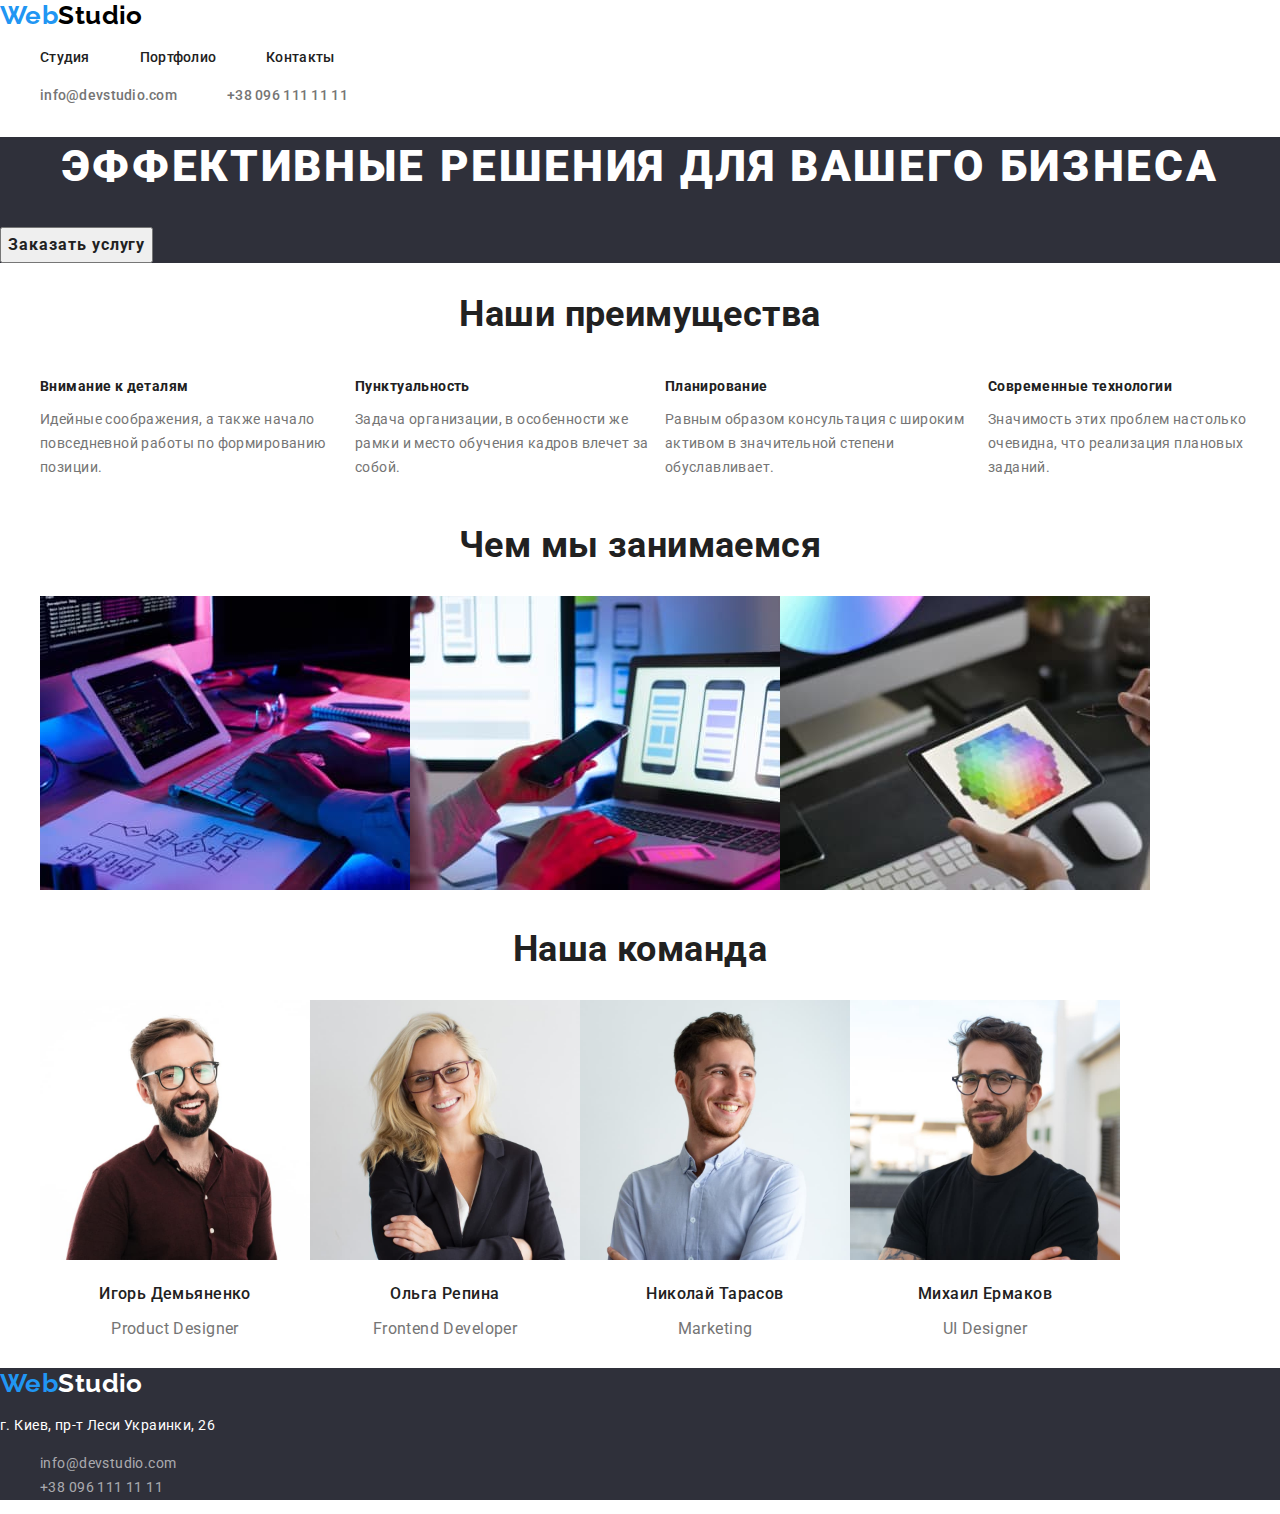
==== index.html @ 4432abd3 "учит флекс" ====
<!DOCTYPE html>
<html lang="ru">
<head>
    <meta charset="UTF-8">
    <meta http-equiv="X-UA-Compatible" content="IE=edge">
    <meta name="viewport" content="width=device-width, initial-scale=1.0">
    <link rel="preconnect" href="https://fonts.googleapis.com">
    <link rel="preconnect" href="https://fonts.gstatic.com" crossorigin>
    <link href="https://fonts.googleapis.com/css2?family=Raleway:wght@700&family=Roboto:wght@400;500;700;900&display=swap"
        rel="stylesheet">
    <link rel="stylesheet" href="https://cdnjs.cloudflare.com/ajax/libs/modern-normalize/1.1.0/modern-normalize.min.css">
    <link rel="stylesheet" href="./css/styles.css">
    <title>Студия 2.0</title>
</head>
<body>

    <header class="header ">

        <div class="container">
            <nav class="nav">
                <a href="" class="link header-logo"><span class="logo-item">Web</span>Studio</a>
                <ul class="list list-site-nav">
                    <li class="item"><a href="" class="link site-nav">Студия</a></li>
                    <li class="item"><a href="./portfolio.html" class="link site-nav">Портфолио</a></li>
                    <li class="item"><a href="" class="link site-nav">Контакты</a></li>
                </ul>
            </nav>
            
            <ul class="list list-contact">
                <li class="item"><a href="mailto:info@devstudio.com" class="link contact contact-header">info@devstudio.com</a></li>
                <li class="item"><a href="tel:+380961111111" class="link contact contact-header">+38 096 111 11 11</a></li>
            </ul>

        </div>
    </header>  

    <main>
            <section class="hero">
                    <h1 class="hero-title">Эффективные решения для вашего бизнеса</h1>
                    <button type="button" class="button hero-button">Заказать услугу</button>
            </section>
           
            
            <section class="">
                <h2 class="section-title">Наши преимущества</h2>
                <ul class="list">
                    <li>
                        <h3 class="third-title">Внимание к деталям</h3>
                        <p>Идейные соображения, а также начало повседневной работы по формированию позиции.</p>
                    </li>
                    <li>
                        <h3 class="third-title">Пунктуальность</h3>
                        <p>Задача организации, в особенности же рамки и место обучения кадров влечет за собой.</p>
                    </li>
                    <li>
                        <h3 class="third-title">Планирование</h3>
                        <p>Равным образом консультация с широким активом в значительной степени обуславливает.</p>
                    </li>
                    <li>
                        <h3 class="third-title">Современные технологии</h3>
                        <p>Значимость этих проблем настолько очевидна, что реализация плановых заданий.</p>
                    </li>
                </ul>
            </section>
            
            <section class="">
                <h2 class="section-title">Чем мы занимаемся</h2>
                <ul class="list">
                    <li>
                        <img src="./Images/computer.jpg" alt="компьютер" width="370" height="294">
                    </li>
                    <li>
                        <img src="./Images/notebook.jpg" alt="ноутбук" width="370" height="294">
                    </li>
                    <li>
                        <img src="./Images/tablet.jpg" alt="планшет" width="370" height="294">
                    </li>
                </ul>
            </section>
            
            <section class="">
                <h2 class="section-title">Наша команда</h2>
                <ul class="list">
                    <li>
                        <img src="./Images/proddes.jpg" alt="Дизайнер продукта" width="270" height="260">
                        <h3 class="third-title member-name">Игорь Демьяненко</h3>
                        <p lang="en" class="member-position">Product Designer</p>
                    </li>
                    <li>
                        <img src="./Images/frontdev.jpg" alt="Разработчик" width="270" height="260">
                        <h3 class="third-title member-name">Ольга Репина</h3>
                        <p lang="en" class="member-position">Frontend Developer</p>
                    </li>
                    <li>
                        <img src="./Images/marketing.jpg" alt="Маркетолог" width="270" height="260">
                        <h3 class="third-title member-name">Николай Тарасов</h3>
                        <p lang="en" class="member-position">Marketing</p>
                    </li>
                    <li>
                        <img src="./Images/uides.jpg" alt="Дизайнер интерфейса" width="270" height="260">
                        <h3 class="third-title member-name">Михаил Ермаков</h3>
                        <p lang="en" class="member-position">UI Designer</p>
                    </li>
                </ul>
            </section>

    </main>

    <footer class="footer">
        <a href="" class="link footer-logo"><span class="logo-item">Web</span>Studio</a>
        <address class="footer-address">
            <p>г. Киев, пр-т Леси Украинки, 26</p>
            <ul class="list-footer">
                <li><a href="mailto:info@devstudio.com" class="link contact contact-footer">info@devstudio.com</a></li>
                <li><a href="tel:+380961111111" class="link contact contact-footer">+38 096 111 11 11</a></li>
            </ul>
        </address>
    </footer>
 
</body>
</html>
---- css/styles.css ----
:root {
    --primary-logo-color: #2196F3;
    --header-secondary-logo-color: #000000;
    --footer-secondary-logo-color: #FFFFFF;
    --footer-address-text-color: #FFFFFF;
    --footer-contact-text-color: rgba(255, 255, 255, 0.6);
    --button-active-color: #2196F3;
    --button-text-active-color: #ffffff;
    --link-active-color: #2196F3;
    --primary-text-color: #757575;
    --primary-title-text-color: #ffffff;
    --secondary-title-text-color: #212121;
    --primary-background-color: #FFFFFF;
    --secondary-background-color: #2F303A;
    --sections-background-color: #F5F4FA;
}
body {
    background-color: var(--primary-background-color);
    color: var(--primary-text-color);
    font-family: 'Roboto', sans-serif;
    font-size: 14px;
    line-height: 1.71;
    letter-spacing: 0.03em;
}

.link {
    text-decoration: none;
}

.list, .list-footer {
    list-style-type: none;
}


.list {
    display: flex;
}

.list-site-nav .item:not(:last-child),
.list-contact .item:not(:last-child){
margin-right:  50px;
}

/* header and footer */

.header-logo, .footer-logo {
    font-family: 'Raleway';
    font-weight: 700;
    font-size: 26px;
    line-height: 1.19;
}
.logo-item {
    color: var(--primary-logo-color);
}
.header-logo {
    color: var(--header-secondary-logo-color);
}
.footer-logo {
    color: var(--footer-secondary-logo-color);
}
.footer {
    background-color: var(--secondary-background-color);
}
.footer-address {
    font-style: normal;
    color: var(--footer-address-text-color);
}
.contact {
        font-family: inherit;
        font-style: normal;
}
.contact-header {
    font-weight: 500;
    font-size: 14px;
    line-height: 1.14;
    letter-spacing: 0.02em;
    color: var(--primary-text-color);
}
.contact-footer {
    font-size: 14px;
    line-height: 1.71;
    letter-spacing: 0.03em;
    color: var(--footer-contact-text-color);
}
.site-nav {
    font-weight: 500;
    font-size: 14px;
    line-height: 1.14;
    letter-spacing: 0.02em;
    color: var(--secondary-title-text-color);
}
.contact:hover, .contact:focus,
.site-nav:hover, .site-nav:focus {
    color: var(--link-active-color);
}

/* main content */

.hero {
    background-color: var(--secondary-background-color);
}

/* titles and text*/

.hero-title {
    font-weight: 900;
    font-size: 44px;
    line-height: 1.36;
    text-align: center;
    letter-spacing: 0.06em;
    text-transform: uppercase;
    color: var(--primary-title-text-color);
}

.section-title {
    font-weight: 700;
    font-size: 36px;
    line-height: 1.17;
    text-align: center;
    color: var(--secondary-title-text-color);
}

.third-title {
    font-weight: 700;
    font-size: 14px;
    line-height: 1.14;
    color: var(--secondary-title-text-color);
}

.member-name {
    font-weight: 500;
    font-size: 16px;
    line-height: 1.19;
    text-align: center;
}

.product-name {
    font-size: 18px;
    line-height: 2;
    letter-spacing: 0.06em;
}

.member-position {
    font-size: 16px;
    line-height: 1.19;
    text-align: center;
}

.product-desc {
        font-size: 16px;
        line-height: 1.88;
}

/* buttons */

.button {
    font-family: inherit;
    cursor: pointer;
}

.hero-button {
font-weight: 700;
font-size: 16px;
line-height: 1.88;
text-align: center;
letter-spacing: 0.06em;
color: var(--secondary-title-text-color);
}
.filter-button {
    font-weight: 500;
    font-size: 16px;
    line-height: 1.62;
    text-align: center;
    color: var(--secondary-title-text-color);
}

.hero-button:hover, .hero-button:focus,
.filter-button:hover, .filter-button:focus {
    background-color: var(--button-active-color);
    color: var(--button-text-active-color);
}
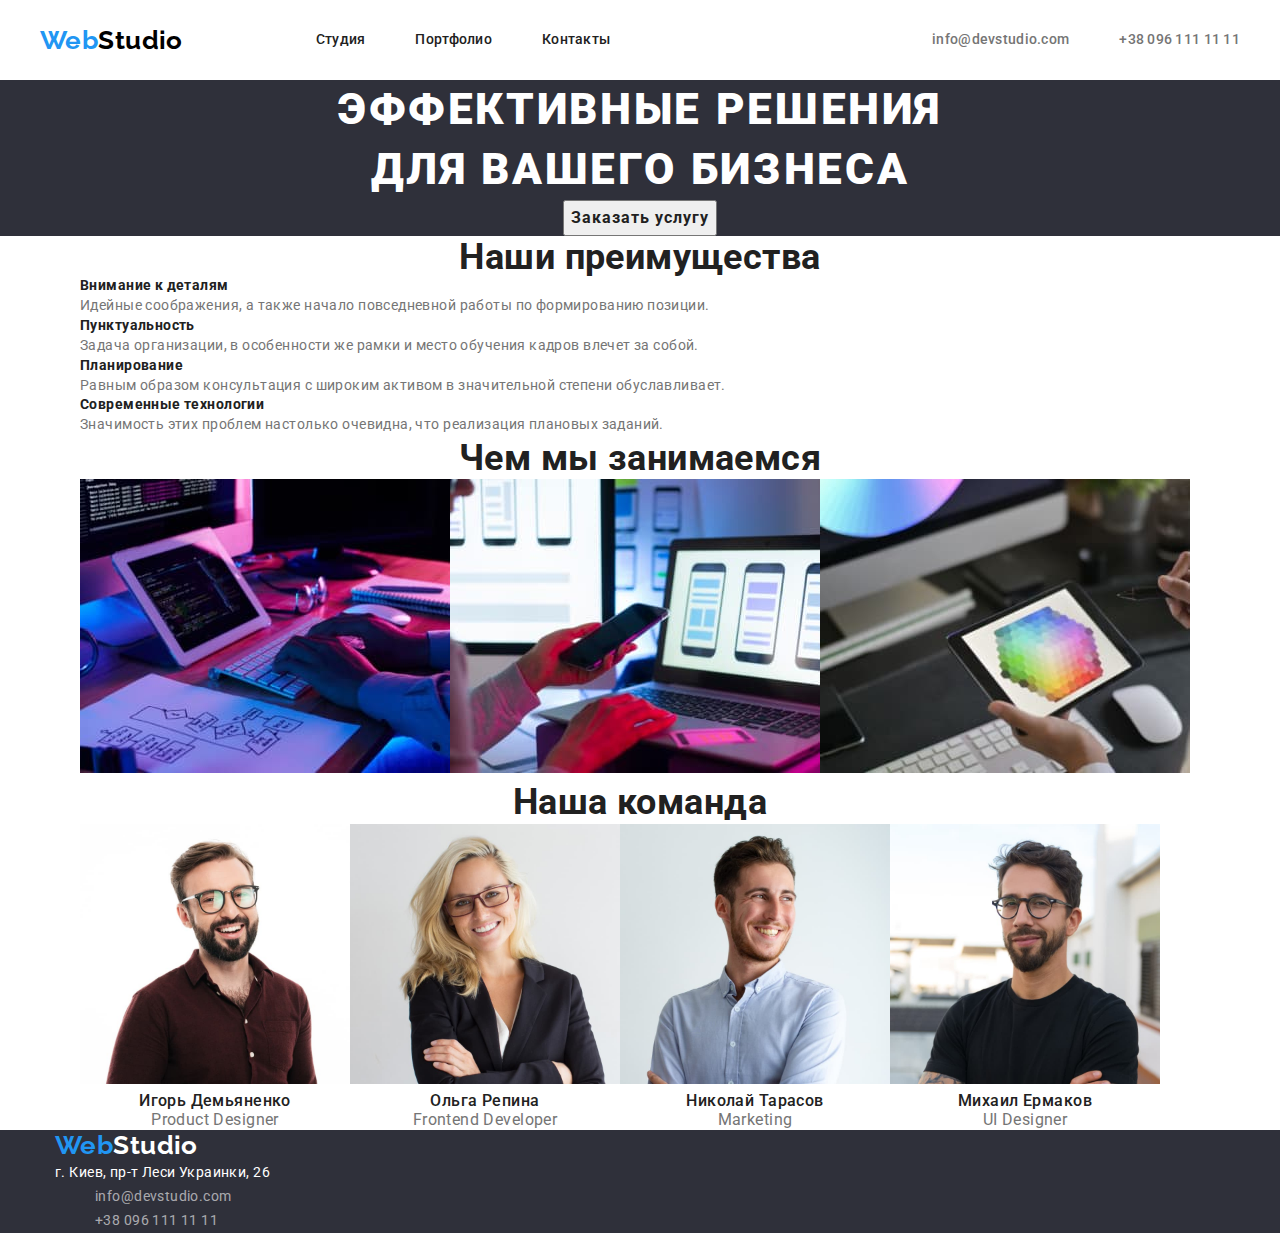
==== commit 63effc05: "размечает шапку и контейнер" ====
--- a/index.html
+++ b/index.html
@@ -4,19 +4,16 @@
     <meta charset="UTF-8">
     <meta http-equiv="X-UA-Compatible" content="IE=edge">
     <meta name="viewport" content="width=device-width, initial-scale=1.0">
+    <link rel="stylesheet" href="https://cdnjs.cloudflare.com/ajax/libs/modern-normalize/1.1.0/modern-normalize.min.css">
     <link rel="preconnect" href="https://fonts.googleapis.com">
     <link rel="preconnect" href="https://fonts.gstatic.com" crossorigin>
-    <link href="https://fonts.googleapis.com/css2?family=Raleway:wght@700&family=Roboto:wght@400;500;700;900&display=swap"
-        rel="stylesheet">
-    <link rel="stylesheet" href="https://cdnjs.cloudflare.com/ajax/libs/modern-normalize/1.1.0/modern-normalize.min.css">
+    <link href="https://fonts.googleapis.com/css2?family=Raleway:wght@700&family=Roboto:wght@400;500;700;900&display=swap" rel="stylesheet">
     <link rel="stylesheet" href="./css/styles.css">
     <title>Студия 2.0</title>
 </head>
 <body>
 
-    <header class="header ">
-
-        <div class="container">
+    <header class="header-nav container">
             <nav class="nav">
                 <a href="" class="link header-logo"><span class="logo-item">Web</span>Studio</a>
                 <ul class="list list-site-nav">
@@ -30,41 +27,42 @@
                 <li class="item"><a href="mailto:info@devstudio.com" class="link contact contact-header">info@devstudio.com</a></li>
                 <li class="item"><a href="tel:+380961111111" class="link contact contact-header">+38 096 111 11 11</a></li>
             </ul>
-
-        </div>
     </header>  
 
     <main>
-            <section class="hero">
-                    <h1 class="hero-title">Эффективные решения для вашего бизнеса</h1>
-                    <button type="button" class="button hero-button">Заказать услугу</button>
-            </section>
-           
-            
-            <section class="">
+
+        <section class="hero">
+                <h1 class="hero-title">Эффективные решения для вашего бизнеса</h1>
+                <button type="button" class="button hero-button">Заказать услугу</button>
+        </section>
+
+        <section class="">
                 <h2 class="section-title">Наши преимущества</h2>
-                <ul class="list">
-                    <li>
+            <div class="container">
+                <ul class="list feature-list">
+                    <li class="item">
                         <h3 class="third-title">Внимание к деталям</h3>
                         <p>Идейные соображения, а также начало повседневной работы по формированию позиции.</p>
                     </li>
-                    <li>
+                    <li class="item">
                         <h3 class="third-title">Пунктуальность</h3>
                         <p>Задача организации, в особенности же рамки и место обучения кадров влечет за собой.</p>
                     </li>
-                    <li>
+                    <li class="item">
                         <h3 class="third-title">Планирование</h3>
                         <p>Равным образом консультация с широким активом в значительной степени обуславливает.</p>
                     </li>
-                    <li>
+                    <li class="item">
                         <h3 class="third-title">Современные технологии</h3>
                         <p>Значимость этих проблем настолько очевидна, что реализация плановых заданий.</p>
                     </li>
                 </ul>
-            </section>
-            
-            <section class="">
+            </div>
+        </section>
+
+        <section class="">
                 <h2 class="section-title">Чем мы занимаемся</h2>
+            <div class="container">
                 <ul class="list">
                     <li>
                         <img src="./Images/computer.jpg" alt="компьютер" width="370" height="294">
@@ -76,10 +74,12 @@
                         <img src="./Images/tablet.jpg" alt="планшет" width="370" height="294">
                     </li>
                 </ul>
-            </section>
-            
-            <section class="">
+            </div>
+        </section>
+
+        <section class="">
                 <h2 class="section-title">Наша команда</h2>
+            <div class="container">
                 <ul class="list">
                     <li>
                         <img src="./Images/proddes.jpg" alt="Дизайнер продукта" width="270" height="260">
@@ -102,19 +102,23 @@
                         <p lang="en" class="member-position">UI Designer</p>
                     </li>
                 </ul>
-            </section>
+            </div>
+        </section>
 
     </main>
 
     <footer class="footer">
-        <a href="" class="link footer-logo"><span class="logo-item">Web</span>Studio</a>
-        <address class="footer-address">
-            <p>г. Киев, пр-т Леси Украинки, 26</p>
-            <ul class="list-footer">
-                <li><a href="mailto:info@devstudio.com" class="link contact contact-footer">info@devstudio.com</a></li>
-                <li><a href="tel:+380961111111" class="link contact contact-footer">+38 096 111 11 11</a></li>
-            </ul>
-        </address>
+        <div class="container-footer">
+            <a href="" class="link footer-logo"><span class="logo-item">Web</span>Studio</a>
+            <address class="footer-address">
+                <p>г. Киев, пр-т Леси Украинки, 26</p>
+                <ul class="list-footer">
+                    <li><a href="mailto:info@devstudio.com" class="link contact contact-footer">info@devstudio.com</a></li>
+                    <li><a href="tel:+380961111111" class="link contact contact-footer">+38 096 111 11 11</a></li>
+                </ul>
+            </address>
+        </div>
+        
     </footer>
  
 </body>
--- a/css/styles.css
+++ b/css/styles.css
@@ -14,6 +14,7 @@
     --secondary-background-color: #2F303A;
     --sections-background-color: #F5F4FA;
 }
+
 body {
     background-color: var(--primary-background-color);
     color: var(--primary-text-color);
@@ -23,6 +24,10 @@
     letter-spacing: 0.03em;
 }
 
+h1, h2, h3, p, ul {
+    margin: 0;
+}
+
 .link {
     text-decoration: none;
 }
@@ -31,14 +36,61 @@
     list-style-type: none;
 }
 
+.container {
+    display: flex;
+    flex-wrap: wrap;
+    width: 1230px;
+    margin-left: auto;
+    margin-right: auto;
+    padding: 0 15px;
+}
+
+.container-footer {
+    width: 1200px;
+    margin-left: auto;
+    margin-right: auto;
+    padding: 0 15px;
+}
 
 .list {
     display: flex;
-}
-
-.list-site-nav .item:not(:last-child),
-.list-contact .item:not(:last-child){
-margin-right:  50px;
+    align-items: center;
+}
+
+.nav {
+    display: flex;
+    align-items: center;
+}
+
+.header-nav {
+    align-items: center;
+}
+
+.list-site-nav {
+    margin-left: 93px;
+}
+
+.list-contact {
+    margin-left: auto;
+}
+
+.list-site-nav .link {
+    display: block;
+    padding-top: 32px;
+    padding-bottom: 32px;
+}
+
+.list-contact .link {
+    display: block;
+    padding-top: 32px;
+    padding-bottom: 32px;
+}
+
+.list-site-nav .item + .item{
+    margin-left: 50px;
+}
+.list-contact .item + .item {
+margin-left:  50px;
 }
 
 /* header and footer */
@@ -94,19 +146,22 @@
     color: var(--link-active-color);
 }
 
-/* main content */
+/* hero */
 
 .hero {
+    text-align: center;
     background-color: var(--secondary-background-color);
 }
 
-/* titles and text*/
 
 .hero-title {
+    width: 696px;
+    margin-right: auto;
+    margin-left: auto;
+
     font-weight: 900;
     font-size: 44px;
     line-height: 1.36;
-    text-align: center;
     letter-spacing: 0.06em;
     text-transform: uppercase;
     color: var(--primary-title-text-color);
@@ -147,8 +202,8 @@
 }
 
 .product-desc {
-        font-size: 16px;
-        line-height: 1.88;
+    font-size: 16px;
+    line-height: 1.88;
 }
 
 /* buttons */
@@ -159,12 +214,11 @@
 }
 
 .hero-button {
-font-weight: 700;
-font-size: 16px;
-line-height: 1.88;
-text-align: center;
-letter-spacing: 0.06em;
-color: var(--secondary-title-text-color);
+    font-weight: 700;
+    font-size: 16px;
+    line-height: 1.88;
+    letter-spacing: 0.06em;
+    color: var(--secondary-title-text-color);
 }
 .filter-button {
     font-weight: 500;
@@ -178,4 +232,20 @@
 .filter-button:hover, .filter-button:focus {
     background-color: var(--button-active-color);
     color: var(--button-text-active-color);
-}+}
+
+/* section features */
+
+.feature-list {
+    display: flex;
+    flex-wrap: wrap;
+}
+
+.feature-list .item {
+    width: calc((100%-90px)/4);
+    margin-right: 30px;
+}
+
+.feature-list .item:nth-child(n+4) {
+    margin-right: 0;
+}
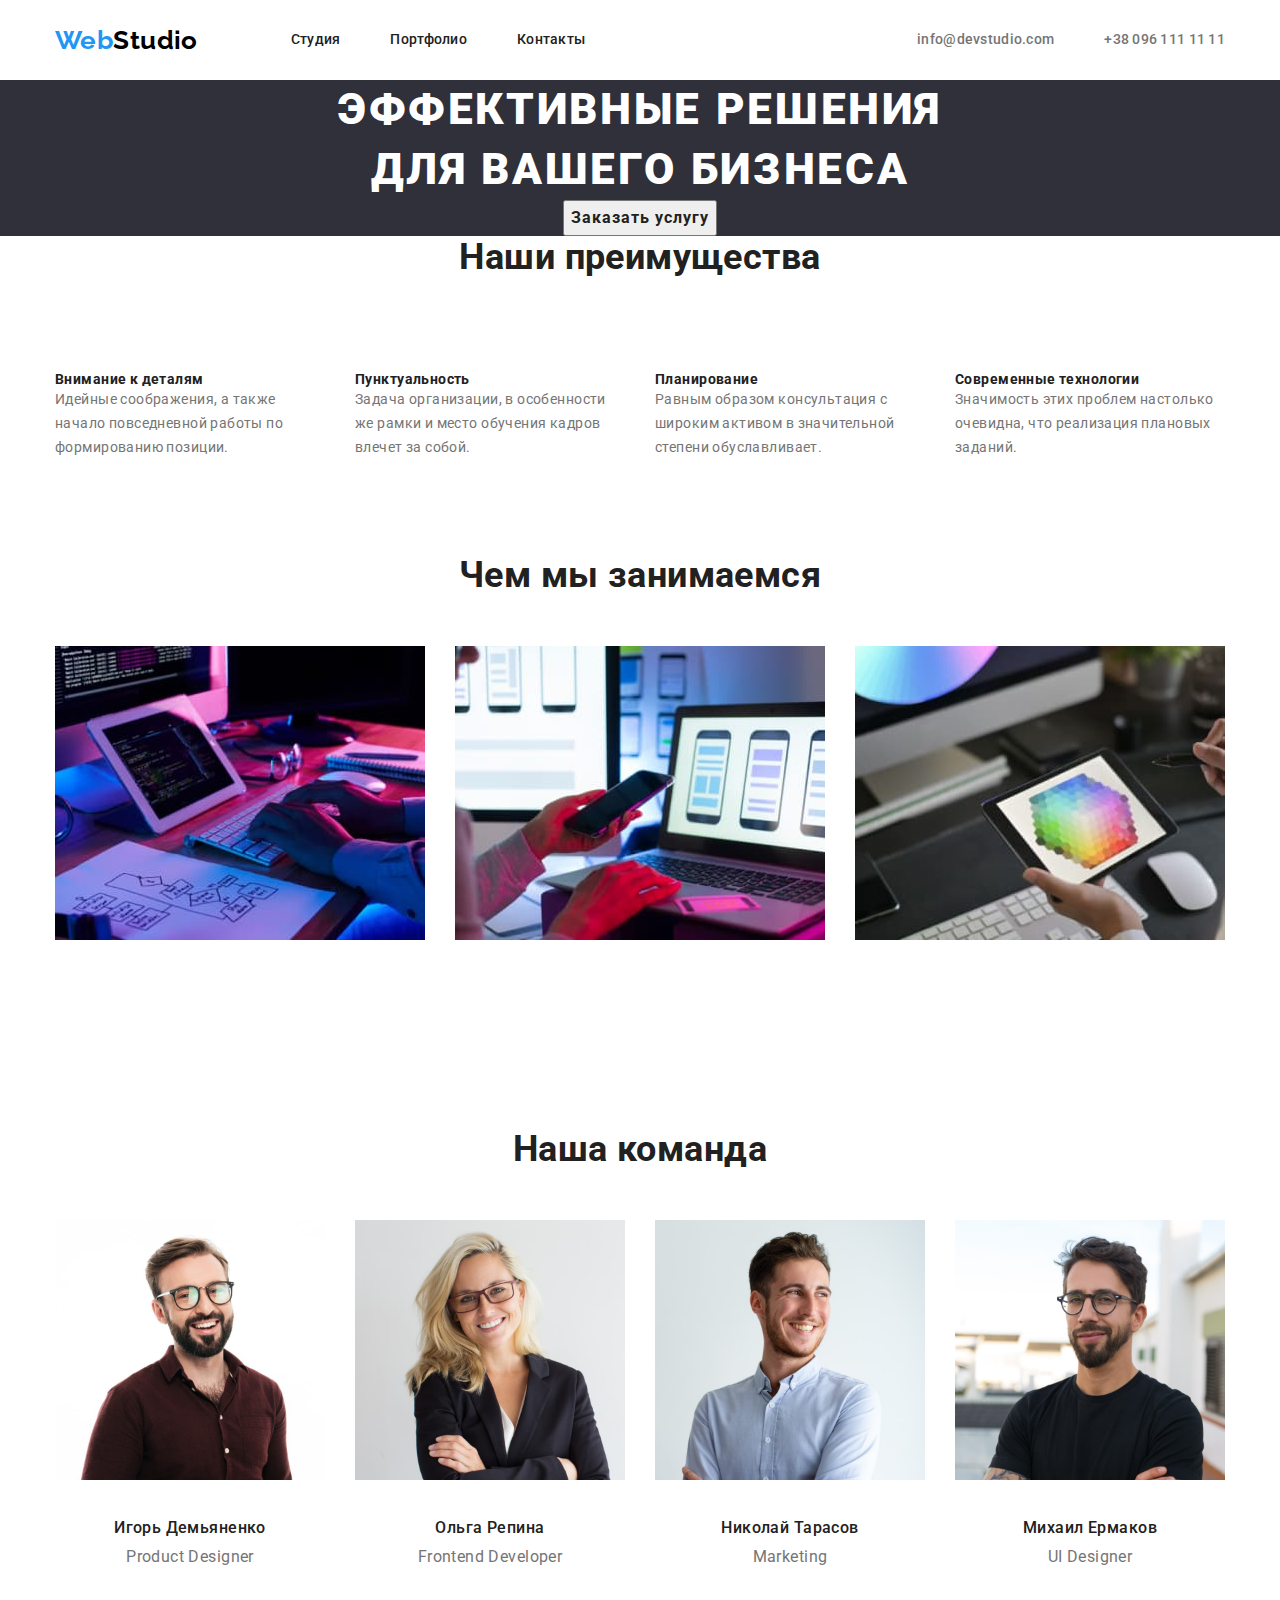
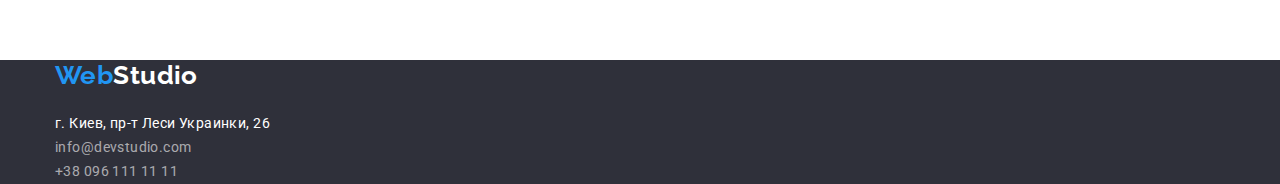
==== commit d147ee7c: "создает все флексбоксы" ====
--- a/index.html
+++ b/index.html
@@ -36,7 +36,7 @@
                 <button type="button" class="button hero-button">Заказать услугу</button>
         </section>
 
-        <section class="">
+        <section class="feature">
                 <h2 class="section-title">Наши преимущества</h2>
             <div class="container">
                 <ul class="list feature-list">
@@ -60,43 +60,43 @@
             </div>
         </section>
 
-        <section class="">
-                <h2 class="section-title">Чем мы занимаемся</h2>
+        <section class="specific">
+                <h2 class="section-title specific-title">Чем мы занимаемся</h2>
             <div class="container">
-                <ul class="list">
-                    <li>
-                        <img src="./Images/computer.jpg" alt="компьютер" width="370" height="294">
+                <ul class="list specific-list">
+                    <li class="item">
+                        <img class="specific-img" src="./Images/computer.jpg" alt="компьютер" width="370" height="294">
                     </li>
-                    <li>
-                        <img src="./Images/notebook.jpg" alt="ноутбук" width="370" height="294">
+                    <li class="item">
+                        <img class="specific-img" src="./Images/notebook.jpg" alt="ноутбук" width="370" height="294">
                     </li>
-                    <li>
-                        <img src="./Images/tablet.jpg" alt="планшет" width="370" height="294">
+                    <li class="item">
+                        <img class="specific-img" src="./Images/tablet.jpg" alt="планшет" width="370" height="294">
                     </li>
                 </ul>
             </div>
         </section>
 
-        <section class="">
-                <h2 class="section-title">Наша команда</h2>
+        <section class="team">
+                <h2 class="section-title team-title">Наша команда</h2>
             <div class="container">
-                <ul class="list">
-                    <li>
+                <ul class="list team-list">
+                    <li class="item">
                         <img src="./Images/proddes.jpg" alt="Дизайнер продукта" width="270" height="260">
                         <h3 class="third-title member-name">Игорь Демьяненко</h3>
                         <p lang="en" class="member-position">Product Designer</p>
                     </li>
-                    <li>
+                    <li class="item">
                         <img src="./Images/frontdev.jpg" alt="Разработчик" width="270" height="260">
                         <h3 class="third-title member-name">Ольга Репина</h3>
                         <p lang="en" class="member-position">Frontend Developer</p>
                     </li>
-                    <li>
+                    <li class="item">
                         <img src="./Images/marketing.jpg" alt="Маркетолог" width="270" height="260">
                         <h3 class="third-title member-name">Николай Тарасов</h3>
                         <p lang="en" class="member-position">Marketing</p>
                     </li>
-                    <li>
+                    <li class="item">
                         <img src="./Images/uides.jpg" alt="Дизайнер интерфейса" width="270" height="260">
                         <h3 class="third-title member-name">Михаил Ермаков</h3>
                         <p lang="en" class="member-position">UI Designer</p>
--- a/css/styles.css
+++ b/css/styles.css
@@ -26,6 +26,7 @@
 
 h1, h2, h3, p, ul {
     margin: 0;
+    padding: 0;
 }
 
 .link {
@@ -39,7 +40,7 @@
 .container {
     display: flex;
     flex-wrap: wrap;
-    width: 1230px;
+    width: 1200px;
     margin-left: auto;
     margin-right: auto;
     padding: 0 15px;
@@ -47,16 +48,12 @@
 
 .container-footer {
     width: 1200px;
+    margin-top: 94px;
     margin-left: auto;
     margin-right: auto;
     padding: 0 15px;
 }
 
-.list {
-    display: flex;
-    align-items: center;
-}
-
 .nav {
     display: flex;
     align-items: center;
@@ -67,10 +64,12 @@
 }
 
 .list-site-nav {
+    display: flex;
     margin-left: 93px;
 }
 
 .list-contact {
+    display: flex;
     margin-left: auto;
 }
 
@@ -114,12 +113,13 @@
     background-color: var(--secondary-background-color);
 }
 .footer-address {
+    margin-top: 20px;
     font-style: normal;
     color: var(--footer-address-text-color);
 }
 .contact {
-        font-family: inherit;
-        font-style: normal;
+    font-family: inherit;
+    font-style: normal;
 }
 .contact-header {
     font-weight: 500;
@@ -129,6 +129,7 @@
     color: var(--primary-text-color);
 }
 .contact-footer {
+    margin-top: 9px;
     font-size: 14px;
     line-height: 1.71;
     letter-spacing: 0.03em;
@@ -183,6 +184,7 @@
 }
 
 .member-name {
+    margin-top: 30px;
     font-weight: 500;
     font-size: 16px;
     line-height: 1.19;
@@ -193,9 +195,11 @@
     font-size: 18px;
     line-height: 2;
     letter-spacing: 0.06em;
+    margin-top: 20px;
 }
 
 .member-position {
+    margin-top: 10px;
     font-size: 16px;
     line-height: 1.19;
     text-align: center;
@@ -204,6 +208,7 @@
 .product-desc {
     font-size: 16px;
     line-height: 1.88;
+    margin-top: 4px;
 }
 
 /* buttons */
@@ -218,13 +223,6 @@
     font-size: 16px;
     line-height: 1.88;
     letter-spacing: 0.06em;
-    color: var(--secondary-title-text-color);
-}
-.filter-button {
-    font-weight: 500;
-    font-size: 16px;
-    line-height: 1.62;
-    text-align: center;
     color: var(--secondary-title-text-color);
 }
 
@@ -239,13 +237,107 @@
 .feature-list {
     display: flex;
     flex-wrap: wrap;
+    margin-top: 94px;
 }
 
 .feature-list .item {
-    width: calc((100%-90px)/4);
+    width: calc((100% - 90px) / 4);
     margin-right: 30px;
 }
 
-.feature-list .item:nth-child(n+4) {
+.feature-list .item:nth-child(4n) {
     margin-right: 0;
 }
+
+/* section specific */
+
+.specific-title {
+    margin-top: 94px;
+}
+
+.specific-list {
+    display: flex;
+    flex-wrap: wrap;
+    margin-top: 50px;
+}
+
+.specific-img {
+    display: block;
+}
+
+.specific-list .item {
+    width: 370px;
+    margin-right: 30px;
+}
+
+.specific-list .item:nth-child(3n) {
+    margin-right: 0;
+}
+
+/* section team */
+
+.team-title {
+    margin-top: 188px;
+}
+
+.team-list {
+    display: flex;
+    flex-wrap: wrap;
+    margin-top: 50px;
+}
+
+.team-list .item {
+    width: 270px;
+    margin-right: 30px;
+}
+
+.team-list .item:nth-child(4n) {
+    margin-right: 0;
+}
+
+/* Portfolio */
+
+/* filter-list */
+
+
+.filter-list {
+    display: flex;
+    margin-right: auto;
+    margin-left: auto;
+    margin-top: 94px;
+}
+
+.filter-button {
+    font-weight: 500;
+    font-size: 16px;
+    line-height: 1.62;
+    text-align: center;
+    color: var(--secondary-title-text-color);
+}
+
+.filter-list .item:not(:last-child) {
+    margin-right: 8px;
+}
+
+/* work-list */
+
+.work-list {
+    display: flex;
+    flex-wrap: wrap;
+    margin-top: 34px;
+    margin-bottom: 94px;
+}
+
+.work-list .item {
+    width: 370px;
+    margin-right: 30px;
+    margin-bottom: 30px;
+}
+
+.work-list .item:nth-child(3n) {
+    margin-right: 0;
+}
+
+.work-list .item:nth-child(-n+3) {
+    margin-bottom: 0;
+}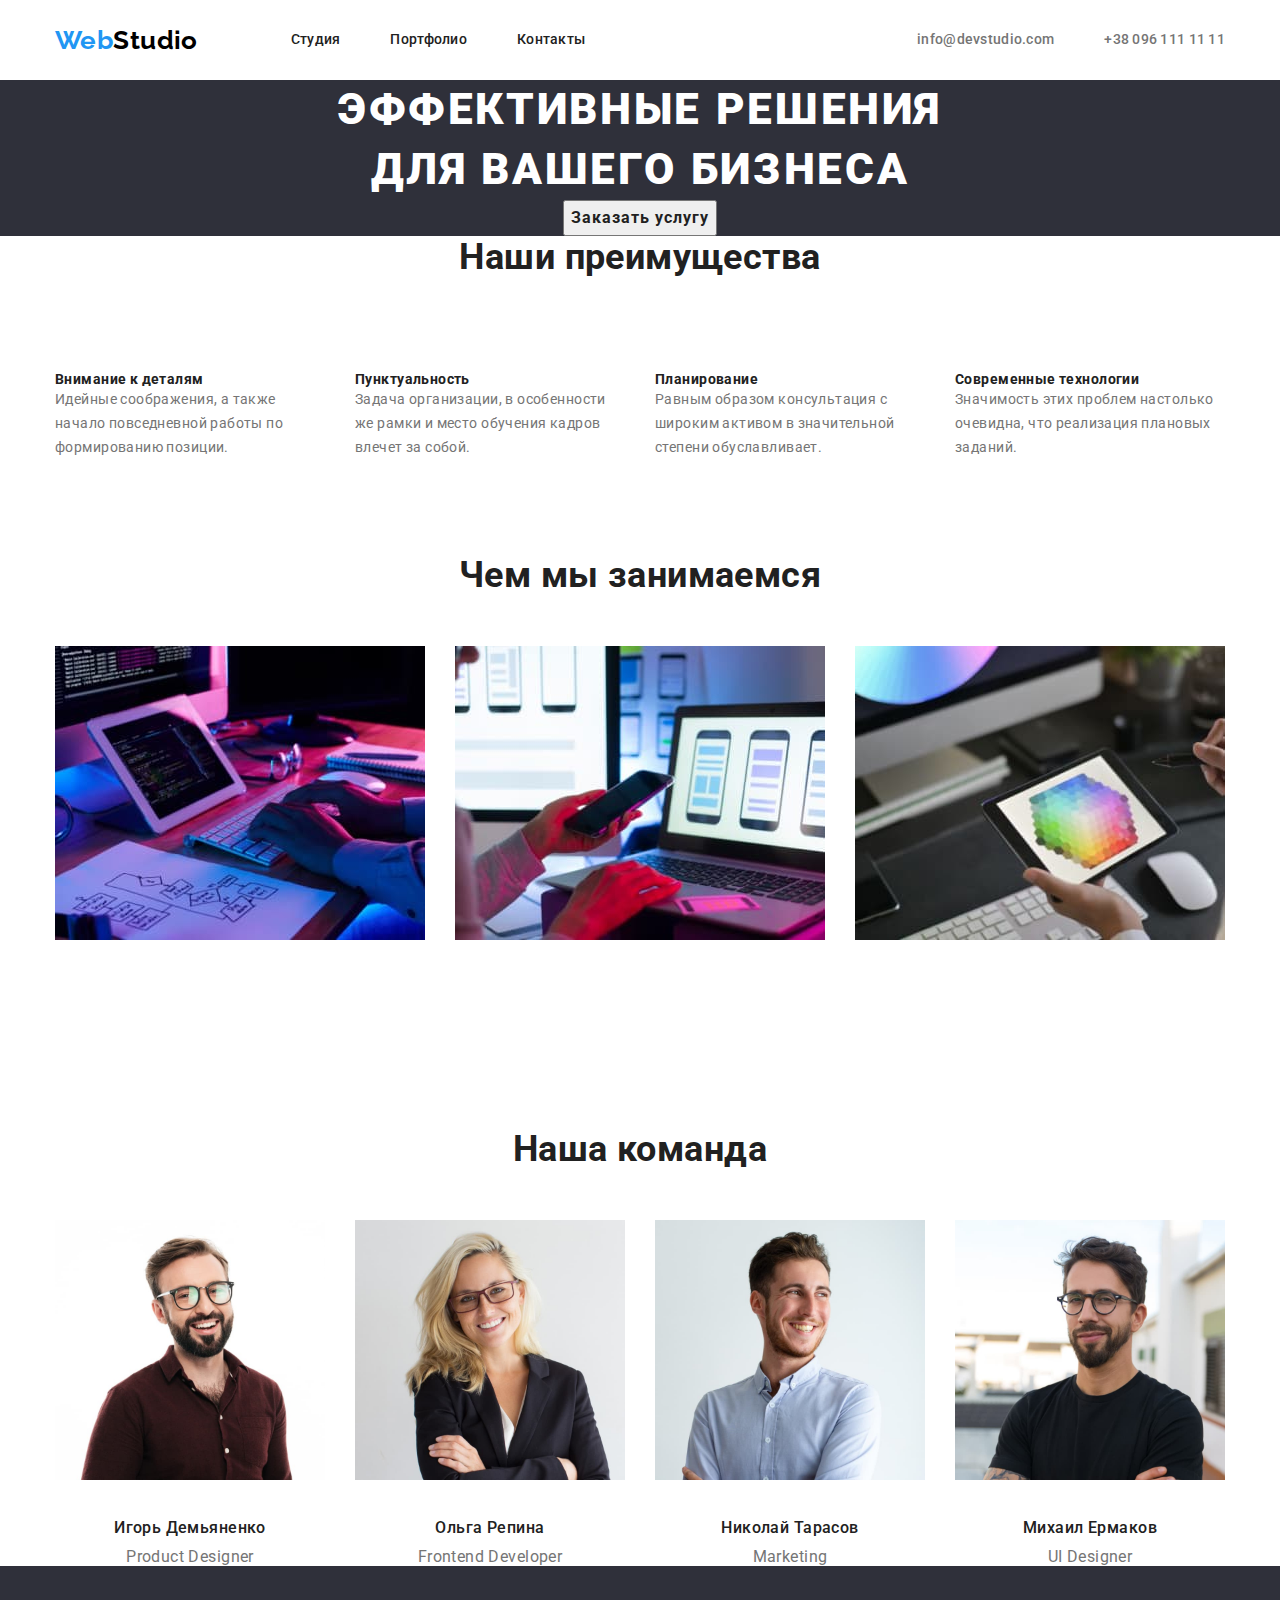
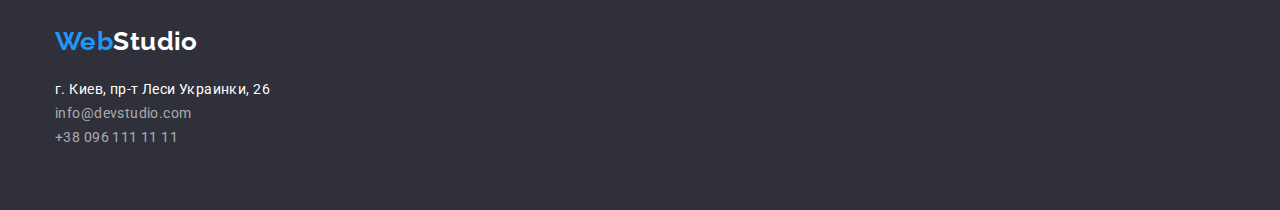
==== commit fbd6696b: "добавляет паддинг" ====
--- a/index.html
+++ b/index.html
@@ -13,20 +13,22 @@
 </head>
 <body>
 
-    <header class="header-nav container">
-            <nav class="nav">
-                <a href="" class="link header-logo"><span class="logo-item">Web</span>Studio</a>
-                <ul class="list list-site-nav">
-                    <li class="item"><a href="" class="link site-nav">Студия</a></li>
-                    <li class="item"><a href="./portfolio.html" class="link site-nav">Портфолио</a></li>
-                    <li class="item"><a href="" class="link site-nav">Контакты</a></li>
+    <header class="header-nav">
+           <div class="container">
+                <nav class="nav">
+                    <a href="" class="link header-logo"><span class="logo-item">Web</span>Studio</a>
+                    <ul class="list list-site-nav">
+                        <li class="item"><a href="" class="link site-nav">Студия</a></li>
+                        <li class="item"><a href="./portfolio.html" class="link site-nav">Портфолио</a></li>
+                        <li class="item"><a href="" class="link site-nav">Контакты</a></li>
+                    </ul>
+                </nav>
+                
+                <ul class="list list-contact">
+                    <li class="item"><a href="mailto:info@devstudio.com" class="link contact contact-header">info@devstudio.com</a></li>
+                    <li class="item"><a href="tel:+380961111111" class="link contact contact-header">+38 096 111 11 11</a></li>
                 </ul>
-            </nav>
-            
-            <ul class="list list-contact">
-                <li class="item"><a href="mailto:info@devstudio.com" class="link contact contact-header">info@devstudio.com</a></li>
-                <li class="item"><a href="tel:+380961111111" class="link contact contact-header">+38 096 111 11 11</a></li>
-            </ul>
+           </div>
     </header>  
 
     <main>
--- a/css/styles.css
+++ b/css/styles.css
@@ -48,7 +48,6 @@
 
 .container-footer {
     width: 1200px;
-    margin-top: 94px;
     margin-left: auto;
     margin-right: auto;
     padding: 0 15px;
@@ -110,6 +109,8 @@
     color: var(--footer-secondary-logo-color);
 }
 .footer {
+    padding-top: 60px;
+    padding-bottom: 60px;
     background-color: var(--secondary-background-color);
 }
 .footer-address {
@@ -117,6 +118,7 @@
     font-style: normal;
     color: var(--footer-address-text-color);
 }
+
 .contact {
     font-family: inherit;
     font-style: normal;
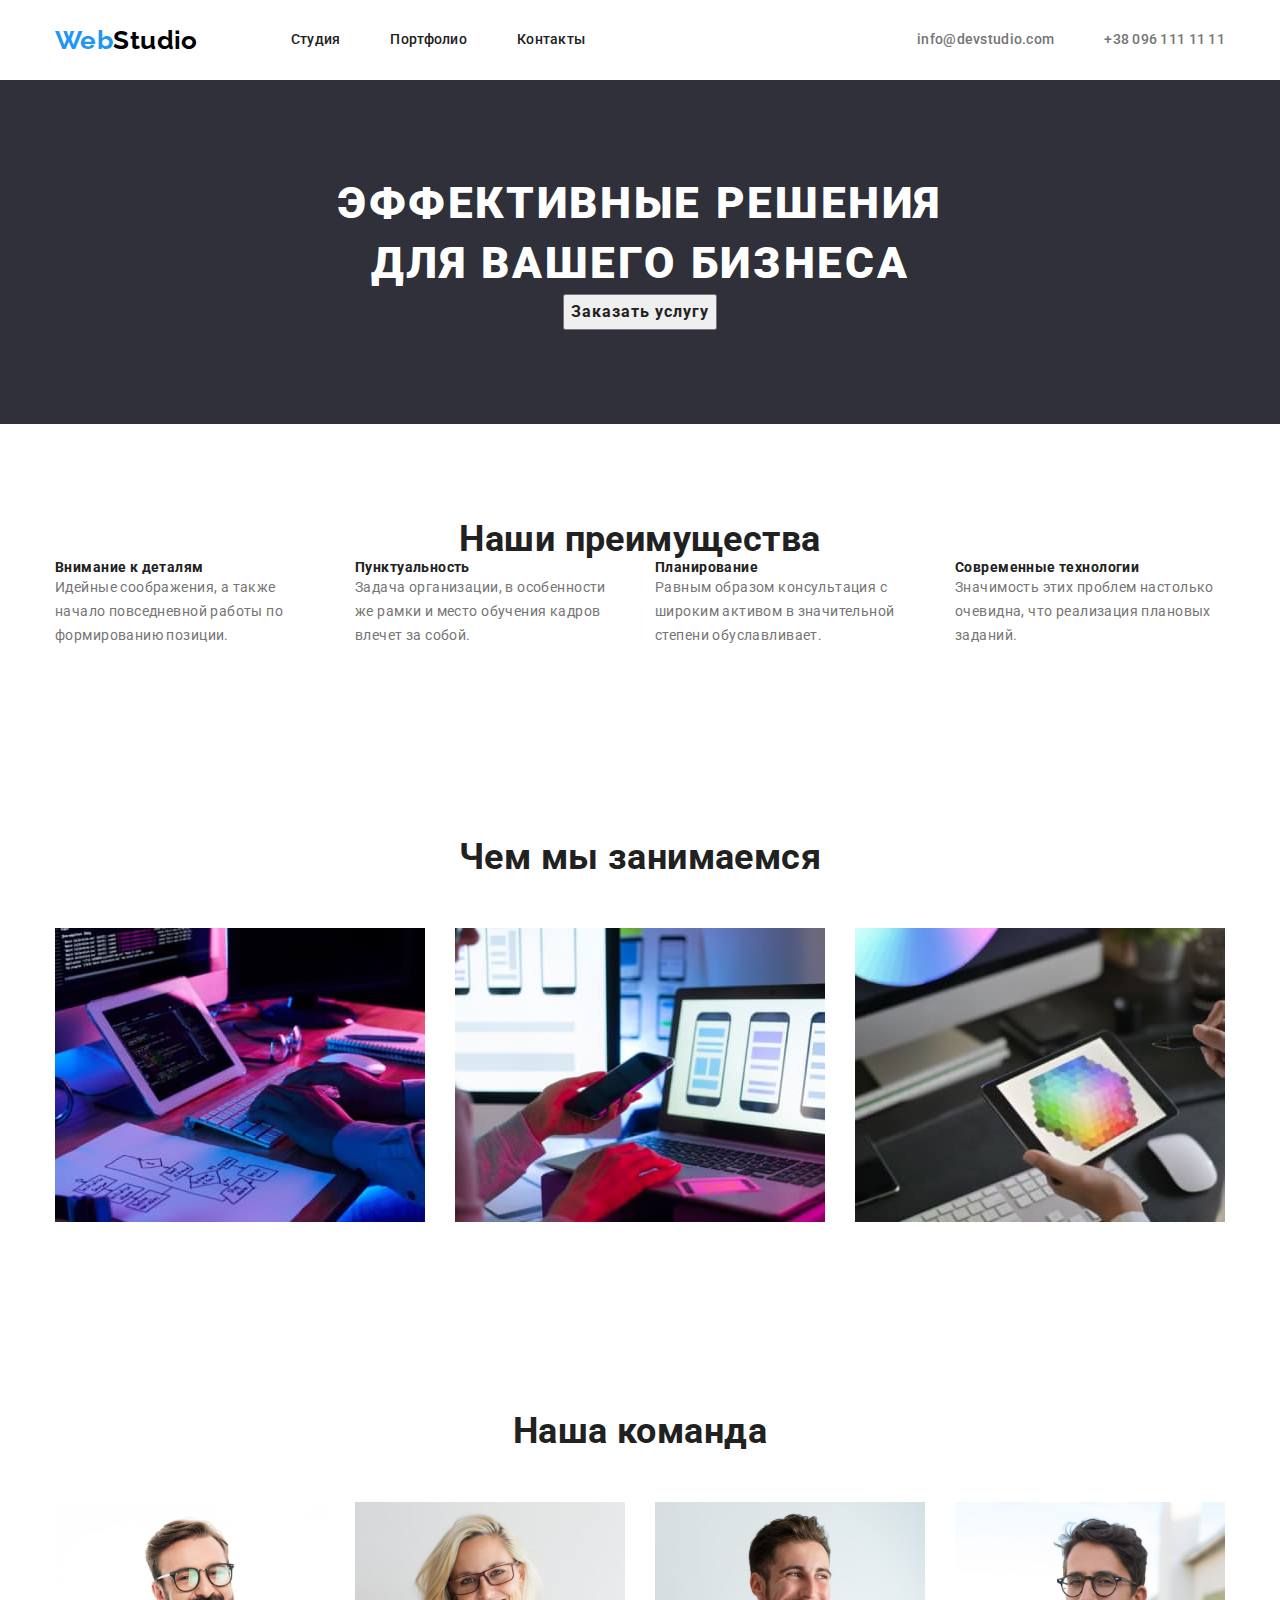
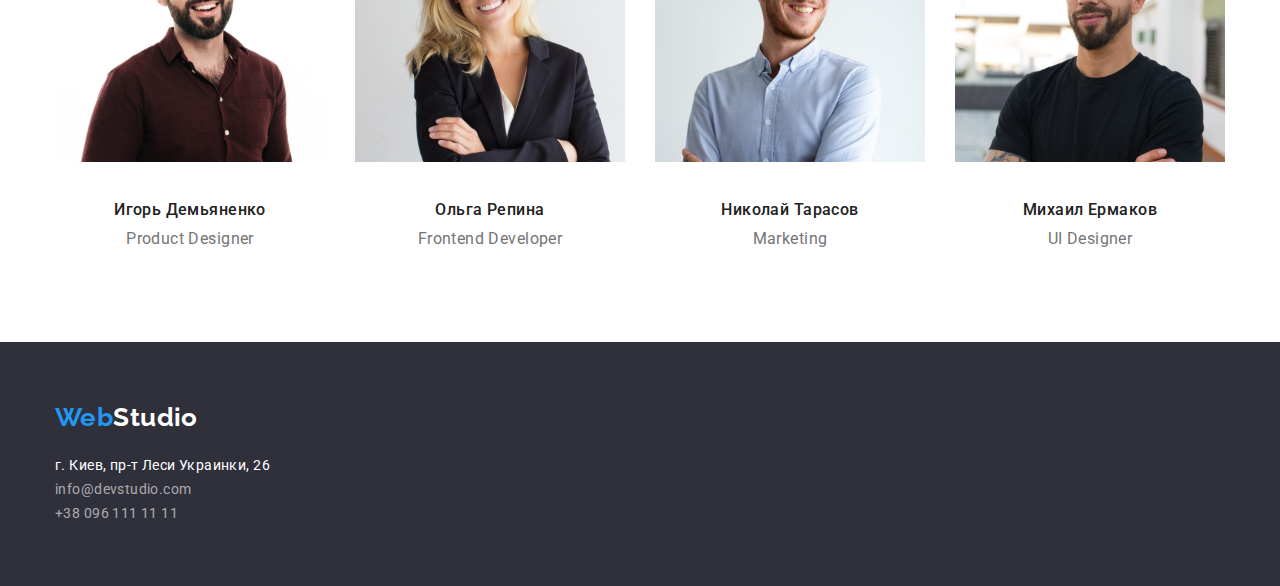
==== commit 6b3b57e9: "переименовывает все секции" ====
--- a/index.html
+++ b/index.html
@@ -33,12 +33,12 @@
 
     <main>
 
-        <section class="hero">
+        <section class="section hero">
                 <h1 class="hero-title">Эффективные решения для вашего бизнеса</h1>
                 <button type="button" class="button hero-button">Заказать услугу</button>
         </section>
 
-        <section class="feature">
+        <section class="section">
                 <h2 class="section-title">Наши преимущества</h2>
             <div class="container">
                 <ul class="list feature-list">
@@ -62,7 +62,7 @@
             </div>
         </section>
 
-        <section class="specific">
+        <section class="section">
                 <h2 class="section-title specific-title">Чем мы занимаемся</h2>
             <div class="container">
                 <ul class="list specific-list">
@@ -79,7 +79,7 @@
             </div>
         </section>
 
-        <section class="team">
+        <section class="section">
                 <h2 class="section-title team-title">Наша команда</h2>
             <div class="container">
                 <ul class="list team-list">
--- a/css/styles.css
+++ b/css/styles.css
@@ -53,6 +53,11 @@
     padding: 0 15px;
 }
 
+.section {
+    padding-top: 94px;
+    padding-bottom: 94px;
+}
+
 .nav {
     display: flex;
     align-items: center;
@@ -236,10 +241,10 @@
 
 /* section features */
 
+
 .feature-list {
     display: flex;
     flex-wrap: wrap;
-    margin-top: 94px;
 }
 
 .feature-list .item {
@@ -253,9 +258,6 @@
 
 /* section specific */
 
-.specific-title {
-    margin-top: 94px;
-}
 
 .specific-list {
     display: flex;
@@ -278,9 +280,6 @@
 
 /* section team */
 
-.team-title {
-    margin-top: 188px;
-}
 
 .team-list {
     display: flex;
@@ -299,6 +298,7 @@
 
 /* Portfolio */
 
+
 /* filter-list */
 
 
@@ -306,7 +306,6 @@
     display: flex;
     margin-right: auto;
     margin-left: auto;
-    margin-top: 94px;
 }
 
 .filter-button {
@@ -327,7 +326,6 @@
     display: flex;
     flex-wrap: wrap;
     margin-top: 34px;
-    margin-bottom: 94px;
 }
 
 .work-list .item {
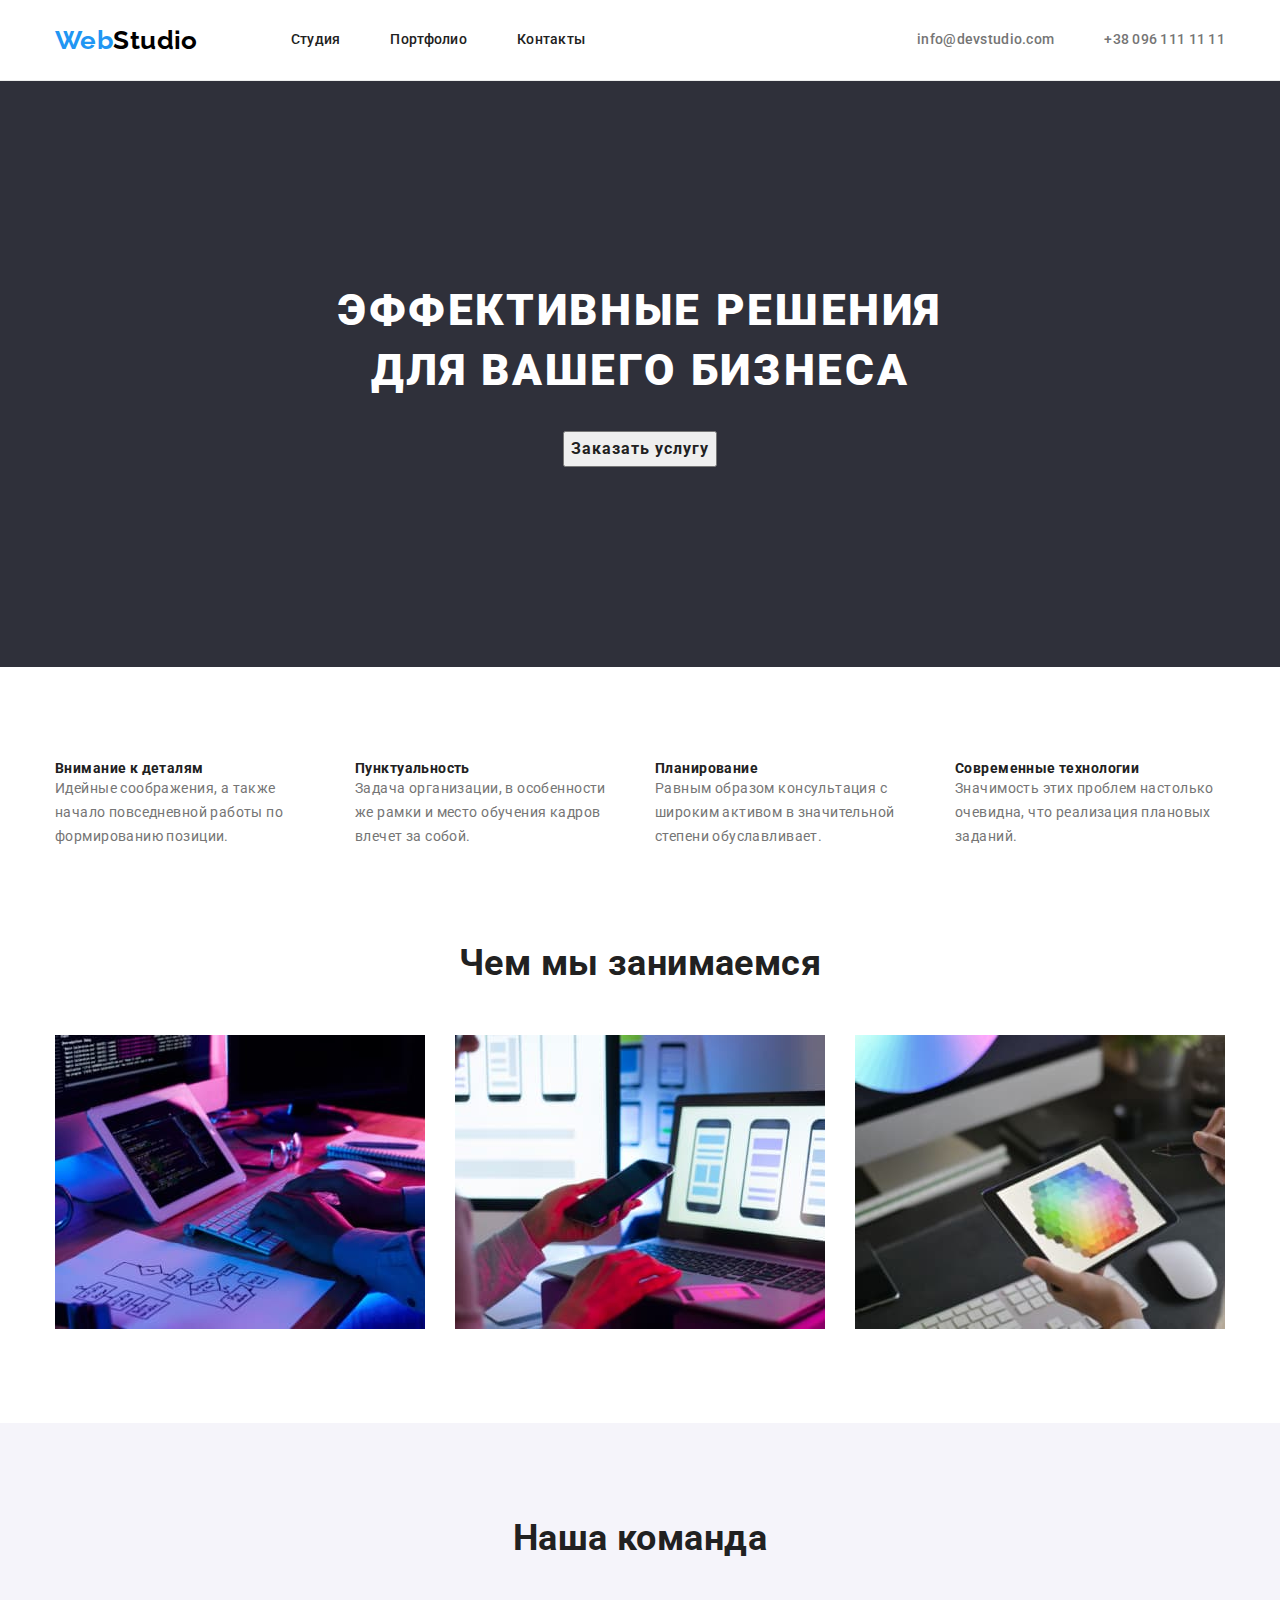
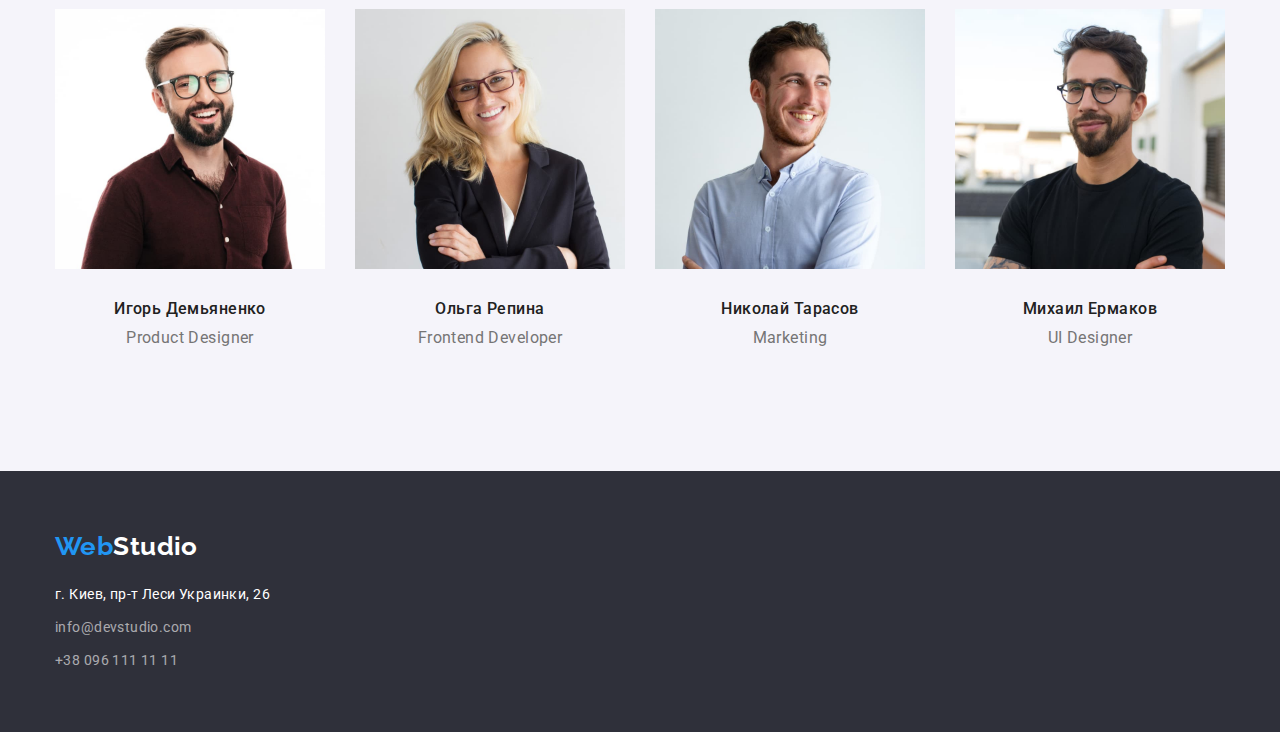
==== commit fcbfd4eb: "исправляет ошибки дз-3" ====
--- a/index.html
+++ b/index.html
@@ -14,7 +14,7 @@
 <body>
 
     <header class="header-nav">
-           <div class="container">
+           <div class="container header-container">
                 <nav class="nav">
                     <a href="" class="link header-logo"><span class="logo-item">Web</span>Studio</a>
                     <ul class="list list-site-nav">
@@ -38,8 +38,8 @@
                 <button type="button" class="button hero-button">Заказать услугу</button>
         </section>
 
-        <section class="section">
-                <h2 class="section-title">Наши преимущества</h2>
+        <section class="section-features">
+                <h2 class="section-title visually-hidden">Наши преимущества</h2>
             <div class="container">
                 <ul class="list feature-list">
                     <li class="item">
@@ -62,46 +62,54 @@
             </div>
         </section>
 
-        <section class="section">
+        <section class="section section-specific">
                 <h2 class="section-title specific-title">Чем мы занимаемся</h2>
             <div class="container">
                 <ul class="list specific-list">
                     <li class="item">
-                        <img class="specific-img" src="./Images/computer.jpg" alt="компьютер" width="370" height="294">
+                        <img class="img" src="./Images/computer.jpg" alt="компьютер" width="370" height="294">
                     </li>
                     <li class="item">
-                        <img class="specific-img" src="./Images/notebook.jpg" alt="ноутбук" width="370" height="294">
+                        <img class="img" src="./Images/notebook.jpg" alt="ноутбук" width="370" height="294">
                     </li>
                     <li class="item">
-                        <img class="specific-img" src="./Images/tablet.jpg" alt="планшет" width="370" height="294">
+                        <img class="img" src="./Images/tablet.jpg" alt="планшет" width="370" height="294">
                     </li>
                 </ul>
             </div>
         </section>
 
-        <section class="section">
+        <section class="section section-team">
                 <h2 class="section-title team-title">Наша команда</h2>
             <div class="container">
                 <ul class="list team-list">
                     <li class="item">
-                        <img src="./Images/proddes.jpg" alt="Дизайнер продукта" width="270" height="260">
-                        <h3 class="third-title member-name">Игорь Демьяненко</h3>
-                        <p lang="en" class="member-position">Product Designer</p>
+                        <img class="img" src="./Images/proddes.jpg" alt="Дизайнер продукта" width="270" height="260">
+                        <div class="member">
+                            <h3 class="third-title member-name">Игорь Демьяненко</h3>
+                            <p lang="en" class="member-position">Product Designer</p>
+                        </div>
                     </li>
                     <li class="item">
-                        <img src="./Images/frontdev.jpg" alt="Разработчик" width="270" height="260">
-                        <h3 class="third-title member-name">Ольга Репина</h3>
-                        <p lang="en" class="member-position">Frontend Developer</p>
+                        <img class="img" src="./Images/frontdev.jpg" alt="Разработчик" width="270" height="260">
+                        <div class="member">
+                            <h3 class="third-title member-name">Ольга Репина</h3>
+                            <p lang="en" class="member-position">Frontend Developer</p>
+                        </div>
                     </li>
                     <li class="item">
-                        <img src="./Images/marketing.jpg" alt="Маркетолог" width="270" height="260">
-                        <h3 class="third-title member-name">Николай Тарасов</h3>
-                        <p lang="en" class="member-position">Marketing</p>
+                        <img class="img" src="./Images/marketing.jpg" alt="Маркетолог" width="270" height="260">
+                        <div class="member">
+                            <h3 class="third-title member-name">Николай Тарасов</h3>
+                            <p lang="en" class="member-position">Marketing</p>
+                        </div>
                     </li>
                     <li class="item">
-                        <img src="./Images/uides.jpg" alt="Дизайнер интерфейса" width="270" height="260">
-                        <h3 class="third-title member-name">Михаил Ермаков</h3>
-                        <p lang="en" class="member-position">UI Designer</p>
+                        <img class="img" src="./Images/uides.jpg" alt="Дизайнер интерфейса" width="270" height="260">
+                        <div class="member">
+                            <h3 class="third-title member-name">Михаил Ермаков</h3>
+                            <p lang="en" class="member-position">UI Designer</p>
+                        </div>
                     </li>
                 </ul>
             </div>
@@ -113,10 +121,10 @@
         <div class="container-footer">
             <a href="" class="link footer-logo"><span class="logo-item">Web</span>Studio</a>
             <address class="footer-address">
-                <p>г. Киев, пр-т Леси Украинки, 26</p>
+                <p class="address">г. Киев, пр-т Леси Украинки, 26</p>
                 <ul class="list-footer">
-                    <li><a href="mailto:info@devstudio.com" class="link contact contact-footer">info@devstudio.com</a></li>
-                    <li><a href="tel:+380961111111" class="link contact contact-footer">+38 096 111 11 11</a></li>
+                    <li class="item"><a href="mailto:info@devstudio.com" class="link contact contact-footer">info@devstudio.com</a></li>
+                    <li class="item"><a href="tel:+380961111111" class="link contact contact-footer">+38 096 111 11 11</a></li>
                 </ul>
             </address>
         </div>
--- a/css/styles.css
+++ b/css/styles.css
@@ -13,6 +13,8 @@
     --primary-background-color: #FFFFFF;
     --secondary-background-color: #2F303A;
     --sections-background-color: #F5F4FA;
+    --header-bottom-border: #ECECEC;
+    --work-list-border: #EEEEEE;
 }
 
 body {
@@ -24,11 +26,27 @@
     letter-spacing: 0.03em;
 }
 
+/* main options */
+
 h1, h2, h3, p, ul {
     margin: 0;
     padding: 0;
 }
 
+.visually-hidden {
+    position: absolute;
+    width: 1px;
+    height: 1px;
+    margin: -1px;
+    border: 0;
+    padding: 0;
+
+    white-space: nowrap;
+    clip-path: inset(100%);
+    clip: rect(0 0 0 0);
+    overflow: hidden;
+}
+
 .link {
     text-decoration: none;
 }
@@ -38,12 +56,49 @@
 }
 
 .container {
-    display: flex;
-    flex-wrap: wrap;
     width: 1200px;
     margin-left: auto;
     margin-right: auto;
     padding: 0 15px;
+}
+
+.section {
+    padding-top: 94px;
+    padding-bottom: 94px;
+}
+
+.button {
+    font-family: inherit;
+    cursor: pointer;
+}
+
+.hero-button:hover,
+.hero-button:focus,
+.filter-button:hover,
+.filter-button:focus {
+    background-color: var(--button-active-color);
+    color: var(--button-text-active-color);
+}
+
+/* header and footer */
+
+.header-container {
+    display: flex;
+    align-items: center;
+}
+
+.nav {
+    display: flex;
+    align-items: center;
+}
+
+.header-nav {
+    border-bottom: 1px solid var(--header-bottom-border);
+}
+
+.list-site-nav {
+    display: flex;
+    margin-left: 93px;
 }
 
 .container-footer {
@@ -53,25 +108,6 @@
     padding: 0 15px;
 }
 
-.section {
-    padding-top: 94px;
-    padding-bottom: 94px;
-}
-
-.nav {
-    display: flex;
-    align-items: center;
-}
-
-.header-nav {
-    align-items: center;
-}
-
-.list-site-nav {
-    display: flex;
-    margin-left: 93px;
-}
-
 .list-contact {
     display: flex;
     margin-left: auto;
@@ -95,8 +131,6 @@
 .list-contact .item + .item {
 margin-left:  50px;
 }
-
-/* header and footer */
 
 .header-logo, .footer-logo {
     font-family: 'Raleway';
@@ -116,12 +150,21 @@
 .footer {
     padding-top: 60px;
     padding-bottom: 60px;
+
     background-color: var(--secondary-background-color);
 }
 .footer-address {
     margin-top: 20px;
     font-style: normal;
+
     color: var(--footer-address-text-color);
+}
+.address {
+    margin-bottom: 9px;
+}
+
+.list-footer .item:not(:last-child) {
+    margin-bottom: 9px;
 }
 
 .contact {
@@ -133,6 +176,7 @@
     font-size: 14px;
     line-height: 1.14;
     letter-spacing: 0.02em;
+
     color: var(--primary-text-color);
 }
 .contact-footer {
@@ -140,6 +184,7 @@
     font-size: 14px;
     line-height: 1.71;
     letter-spacing: 0.03em;
+
     color: var(--footer-contact-text-color);
 }
 .site-nav {
@@ -147,6 +192,7 @@
     font-size: 14px;
     line-height: 1.14;
     letter-spacing: 0.02em;
+
     color: var(--secondary-title-text-color);
 }
 .contact:hover, .contact:focus,
@@ -154,24 +200,37 @@
     color: var(--link-active-color);
 }
 
+.hero-button {
+    font-weight: 700;
+    font-size: 16px;
+    line-height: 1.88;
+    letter-spacing: 0.06em;
+
+    color: var(--secondary-title-text-color);
+}
+
 /* hero */
 
 .hero {
     text-align: center;
+    padding-top: 200px;
+    padding-bottom: 200px;
+
     background-color: var(--secondary-background-color);
 }
-
 
 .hero-title {
     width: 696px;
     margin-right: auto;
     margin-left: auto;
+    margin-bottom: 30px;
 
     font-weight: 900;
     font-size: 44px;
     line-height: 1.36;
     letter-spacing: 0.06em;
     text-transform: uppercase;
+
     color: var(--primary-title-text-color);
 }
 
@@ -180,6 +239,7 @@
     font-size: 36px;
     line-height: 1.17;
     text-align: center;
+
     color: var(--secondary-title-text-color);
 }
 
@@ -187,22 +247,22 @@
     font-weight: 700;
     font-size: 14px;
     line-height: 1.14;
+
     color: var(--secondary-title-text-color);
 }
 
+/* section team */
+
+.member {
+    padding-top: 30px;
+    padding-bottom: 30px;
+}
+
 .member-name {
-    margin-top: 30px;
     font-weight: 500;
     font-size: 16px;
     line-height: 1.19;
     text-align: center;
-}
-
-.product-name {
-    font-size: 18px;
-    line-height: 2;
-    letter-spacing: 0.06em;
-    margin-top: 20px;
 }
 
 .member-position {
@@ -218,29 +278,11 @@
     margin-top: 4px;
 }
 
-/* buttons */
-
-.button {
-    font-family: inherit;
-    cursor: pointer;
-}
-
-.hero-button {
-    font-weight: 700;
-    font-size: 16px;
-    line-height: 1.88;
-    letter-spacing: 0.06em;
-    color: var(--secondary-title-text-color);
-}
-
-.hero-button:hover, .hero-button:focus,
-.filter-button:hover, .filter-button:focus {
-    background-color: var(--button-active-color);
-    color: var(--button-text-active-color);
-}
-
 /* section features */
 
+.section-features {
+    padding-top: 94px;
+}
 
 .feature-list {
     display: flex;
@@ -265,7 +307,7 @@
     margin-top: 50px;
 }
 
-.specific-img {
+.img {
     display: block;
 }
 
@@ -280,6 +322,9 @@
 
 /* section team */
 
+.section-team {
+    background-color: var(--sections-background-color);
+}
 
 .team-list {
     display: flex;
@@ -296,23 +341,29 @@
     margin-right: 0;
 }
 
-/* Portfolio */
-
+/* ---------Portfolio------------ */
 
 /* filter-list */
 
 
 .filter-list {
     display: flex;
-    margin-right: auto;
-    margin-left: auto;
+    justify-content: center;
 }
 
 .filter-button {
+    text-align: center;
+    border: none;
+    border-radius: 4px;
+    padding-top: 6px;
+    padding-bottom: 6px;
+    padding-left: 22px;
+    padding-right: 22px;
+
     font-weight: 500;
     font-size: 16px;
     line-height: 1.62;
-    text-align: center;
+
     color: var(--secondary-title-text-color);
 }
 
@@ -321,6 +372,22 @@
 }
 
 /* work-list */
+
+.product {
+    padding-top: 20px;
+    padding-bottom: 20px;
+    padding-left: 24px;
+    padding-right: 24px;
+    border-left: 1px solid var(--work-list-border);
+    border-right: 1px solid var(--work-list-border);
+    border-bottom: 1px solid var(--work-list-border);
+}
+
+.product-name {
+    font-size: 18px;
+    line-height: 2;
+    letter-spacing: 0.06em;
+}
 
 .work-list {
     display: flex;
@@ -338,6 +405,6 @@
     margin-right: 0;
 }
 
-.work-list .item:nth-child(-n+3) {
+.work-list .item:nth-last-child(-n+3) {
     margin-bottom: 0;
 }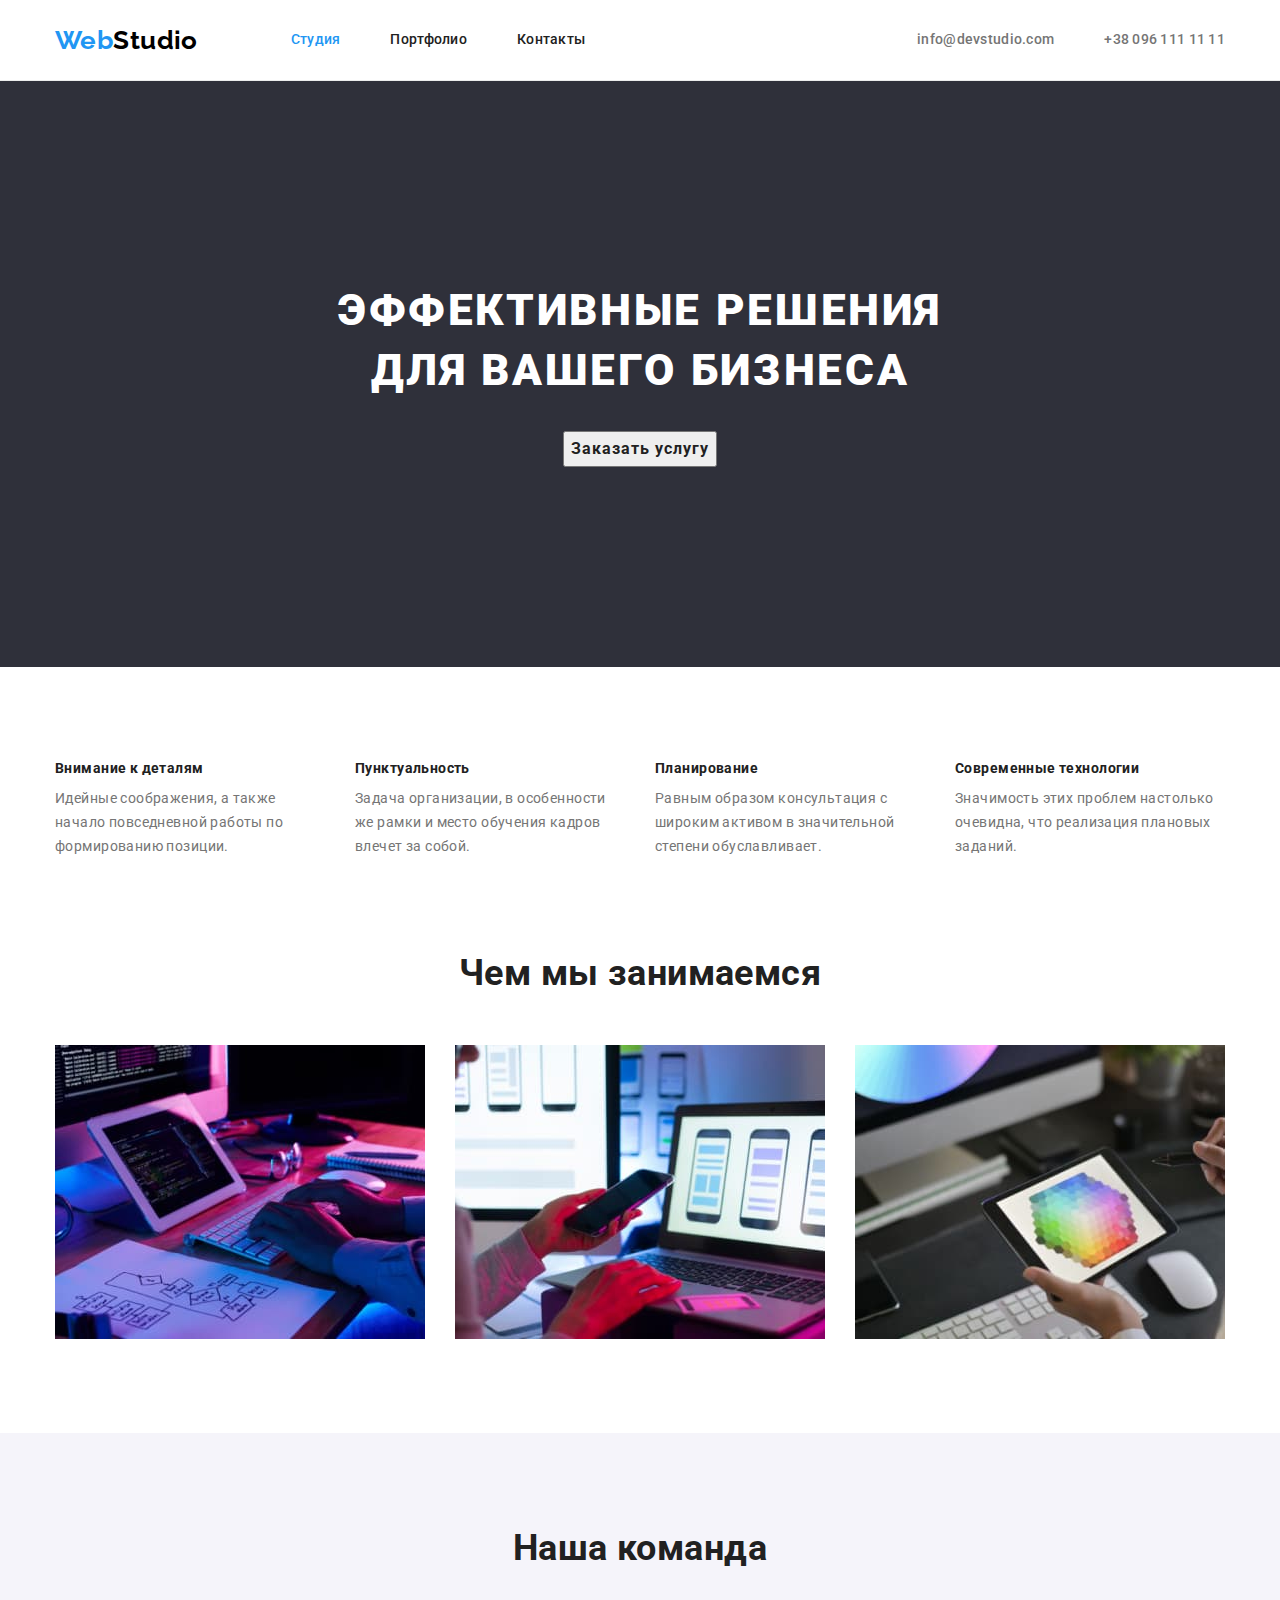
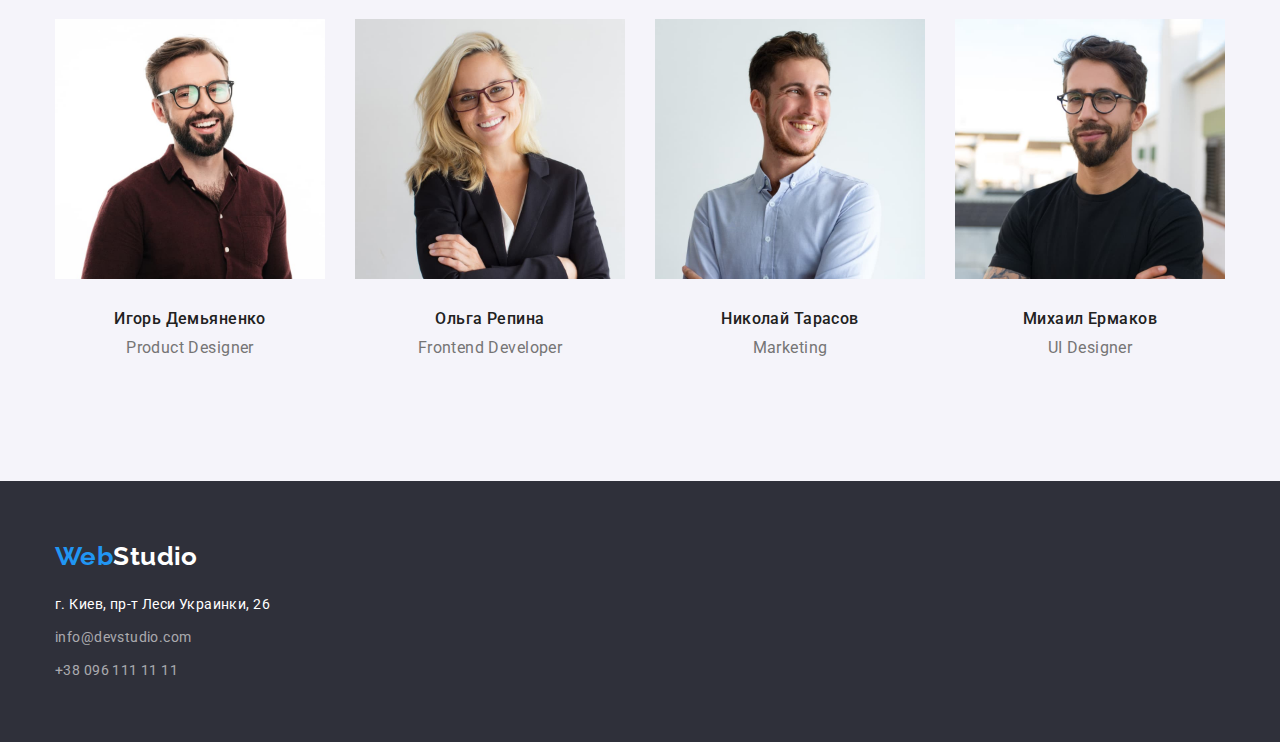
==== commit 960fbcdc: "вносит окончательные изменения" ====
--- a/index.html
+++ b/index.html
@@ -18,7 +18,7 @@
                 <nav class="nav">
                     <a href="" class="link header-logo"><span class="logo-item">Web</span>Studio</a>
                     <ul class="list list-site-nav">
-                        <li class="item"><a href="" class="link site-nav">Студия</a></li>
+                        <li class="item"><a href="" class="link site-nav acive-page">Студия</a></li>
                         <li class="item"><a href="./portfolio.html" class="link site-nav">Портфолио</a></li>
                         <li class="item"><a href="" class="link site-nav">Контакты</a></li>
                     </ul>
@@ -43,19 +43,19 @@
             <div class="container">
                 <ul class="list feature-list">
                     <li class="item">
-                        <h3 class="third-title">Внимание к деталям</h3>
+                        <h3 class="third-title feature-title">Внимание к деталям</h3>
                         <p>Идейные соображения, а также начало повседневной работы по формированию позиции.</p>
                     </li>
                     <li class="item">
-                        <h3 class="third-title">Пунктуальность</h3>
+                        <h3 class="third-title feature-title">Пунктуальность</h3>
                         <p>Задача организации, в особенности же рамки и место обучения кадров влечет за собой.</p>
                     </li>
                     <li class="item">
-                        <h3 class="third-title">Планирование</h3>
+                        <h3 class="third-title feature-title">Планирование</h3>
                         <p>Равным образом консультация с широким активом в значительной степени обуславливает.</p>
                     </li>
                     <li class="item">
-                        <h3 class="third-title">Современные технологии</h3>
+                        <h3 class="third-title feature-title">Современные технологии</h3>
                         <p>Значимость этих проблем настолько очевидна, что реализация плановых заданий.</p>
                     </li>
                 </ul>
@@ -63,8 +63,8 @@
         </section>
 
         <section class="section section-specific">
+            <div class="container">
                 <h2 class="section-title specific-title">Чем мы занимаемся</h2>
-            <div class="container">
                 <ul class="list specific-list">
                     <li class="item">
                         <img class="img" src="./Images/computer.jpg" alt="компьютер" width="370" height="294">
@@ -80,8 +80,8 @@
         </section>
 
         <section class="section section-team">
+            <div class="container">
                 <h2 class="section-title team-title">Наша команда</h2>
-            <div class="container">
                 <ul class="list team-list">
                     <li class="item">
                         <img class="img" src="./Images/proddes.jpg" alt="Дизайнер продукта" width="270" height="260">
--- a/css/styles.css
+++ b/css/styles.css
@@ -200,6 +200,10 @@
     color: var(--link-active-color);
 }
 
+.acive-page {
+    color: var(--link-active-color);
+}
+
 .hero-button {
     font-weight: 700;
     font-size: 16px;
@@ -298,6 +302,10 @@
     margin-right: 0;
 }
 
+.feature-title {
+    margin-bottom: 10px;
+}
+
 /* section specific */
 
 
@@ -333,7 +341,7 @@
 }
 
 .team-list .item {
-    width: 270px;
+    width: calc((100% - 90px) / 4);
     margin-right: 30px;
 }
 
@@ -396,7 +404,7 @@
 }
 
 .work-list .item {
-    width: 370px;
+    width: calc((100% - 60px) / 3);
     margin-right: 30px;
     margin-bottom: 30px;
 }
